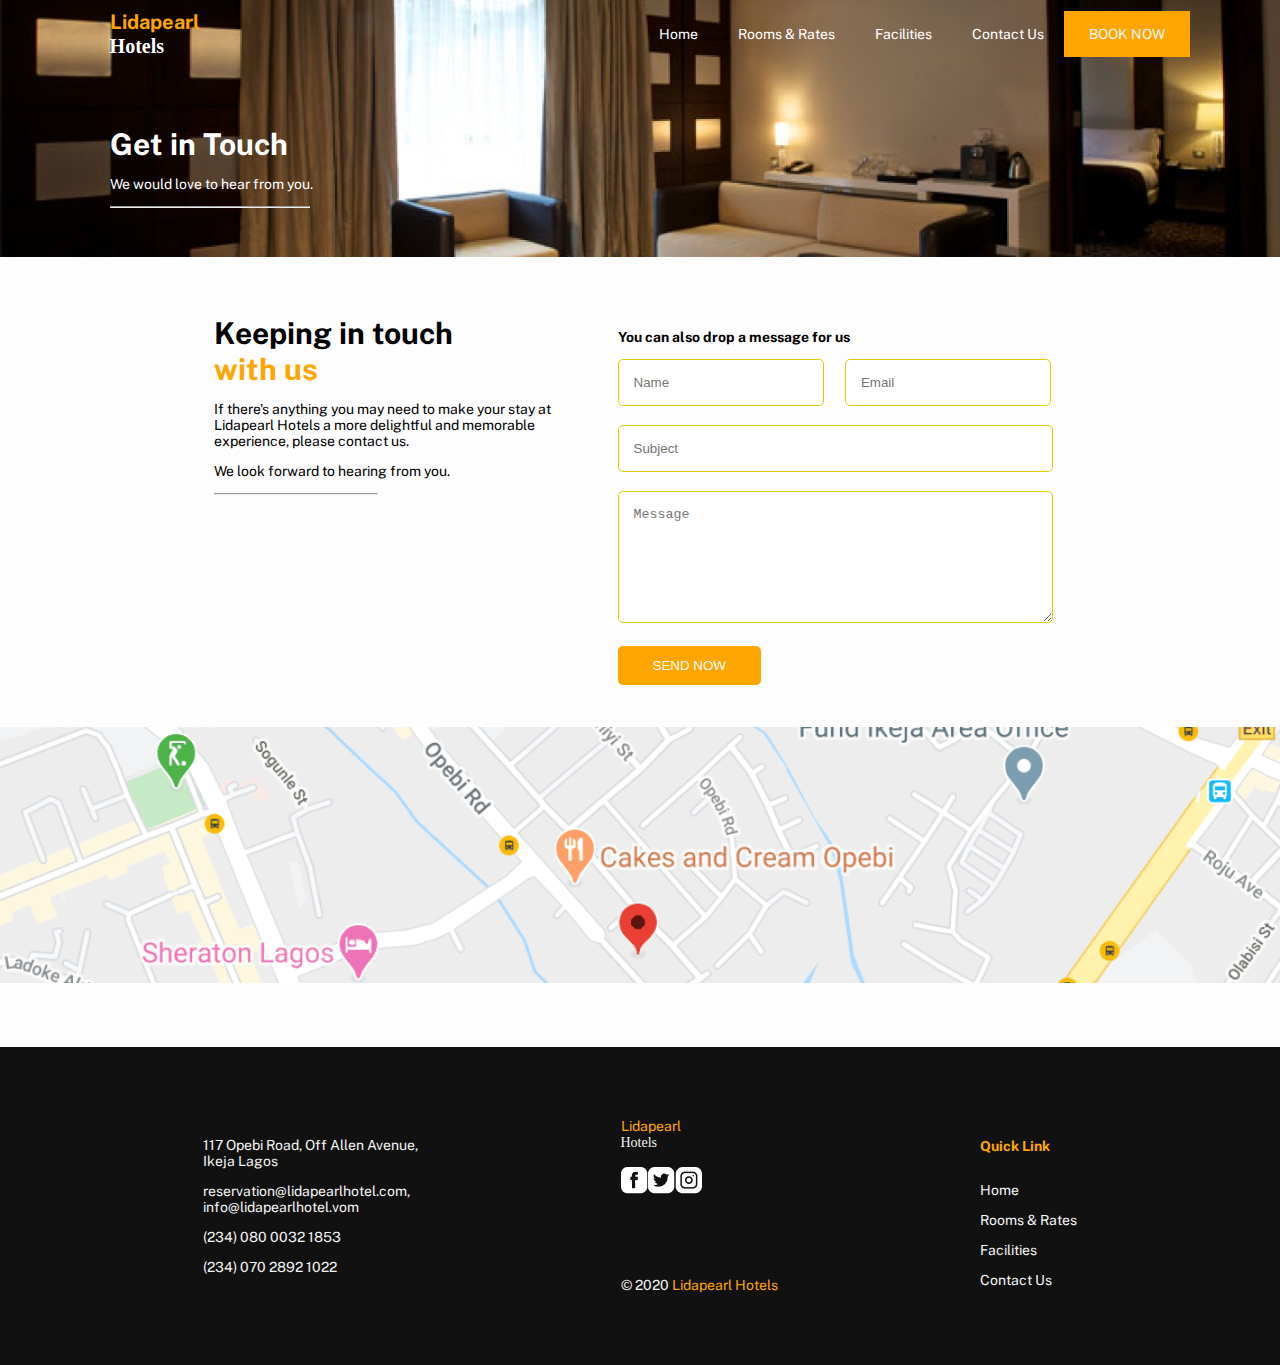
==== index.html @ b035b23c "Merge pull request #10 from Crystal-Techworld/develop" ====
<!DOCTYPE html>
<html lang="en">
<head>
  <title>Contact Form</title>
<meta name="viewport" content="width=device-width, initial-scale=1.0">
<meta charset="utf-8">
<link rel="shortcut icon" href="mylogo.jpg" type="image/X-icon" >
<link rel="stylesheet" href="style.css">
<link href="https://fonts.googleapis.com/css2?family=Baloo+Da+2&family=Dancing+Script:wght@500&family=Parisienne&family=Satisfy&display=swap" rel="stylesheet">  
<link href="https://fonts.googleapis.com/css2?family=Public+Sans:wght@400;700&display=swap" rel="stylesheet">
</head>
<body>

<article class="header_image">
<header>
  <section class="head0">
    <div><div class="span">Lidapearl</div><span class="span1">Hotels</span></div>
    <div class="ham">&#9776</div>
  </section>
  <section class="drop">
    <div>Home</div>
    <div>Rooms & Rates</div>
    <div>Facilities</div>
    <div>Contact Us</div>
    <div class="book">BOOK NOW</div>
  </section>
</header>

<article class="myflex1 myflex0">
<section class="one myone">
  <div class="topic">Get in Touch </div>
  
  <div><p>We would love to hear from you. </p>
  <hr>
  </div>
</section>
</article>
</article>


<article class="myflex1">
<section class="one">
  <div class="topic">Keeping in touch <div class="span">with us</div></div>
  
  <div><p>If there's anything you may need to make your stay at Lidapearl Hotels a more delightful and memorable experience, please contact us. </p>
  <p>We look forward to hearing from you.</p>
  <hr>
  </div>
</section>


<section class="two">
  <div class="head1"><p>You can also drop a message for us</p></div>
  <section class="myflex4">
  <div class="input1"><input class="input01" type="text" placeholder="Name"/></div>
  <div class="input1"><input class="input01" type="email" placeholder="Email"/></div>
  </section>
  <div class="input1"><input class="input01" type="text" placeholder="Subject"/></div>
  <div class="input2"><textarea class="input02" placeholder="Message"></textarea></div>
  <div class="send"><button>SEND NOW</button></div>  
</section>
</article>


<article>
  <div class="locate"></div>
</article>


<footer>
  <article class="dflex11">
   <section>
     <div>117 Opebi Road, Off Allen Avenue, <br>Ikeja Lagos</div>
     <div>reservation@lidapearlhotel.com,<br> info@lidapearlhotel.vom</div>
     <div>(234) 080 0032 1853</div>
     <div>(234) 070 2892 1022</div>
   </section>
 </article>
  

 <article>
  <div><div class="span">Lidapearl</div><span class="span1">Hotels</span></div>
  
  <section class="handles">
    <div><img src="img/fb.png"/></div>
    <div><img src="img/tweet.png"/></div>
    <div><img src="img/inst.png"/></div>
  </section>
  
  <div>© 2020 <span class="span">Lidapearl Hotels</span></div>
 </article>
 
 
 <article class="dflex11">
   <section>
     <div class="head1"><p class="span">Quick Link</p></div>
     <div>Home</div>
     <div>Rooms & Rates</div>
     <div>Facilities</div>
     <div>Contact Us</div>
   </section>
 </article>
</footer>
  
</body>
<script src="script.js"></script>
</html>
---- style.css ----
body{
    padding:0;
    margin:0;
    font-family:"Public Sans";
    font-size:14px;
    background-color:#fdfdfd;
    }
.head0{
    display:flex;
    justify-content:space-between;
    padding:10px 20px;
    font-size:20px;
    align-items:center;
    font-weight:700;
    }
.span{
    color:orange;
    }
.span1{
    font-family:cursive;
    }
.ham{
    font-size:23px;
    }
.drop{
    width:0;
    height:0;
    overflow: hidden;
    transition:height .7s ease;
    }
.drop > div{
    text-align: center;
    padding:20px;
    }
.book{
    width:max-content;
    margin:auto;
    }
.one{
    padding:10px 20px;
    margin:3pc auto 2pc auto;
    }
.myone{
    margin:3pc auto 2pc 0pc;
}
.topic{
    font-size:30px;
    font-weight:700;
    }
.one0{
    margin:3pc auto 2pc auto;
    }
.head1{
    font-weight:700;
    }
.two{				
    margin:3pc auto 2pc auto;
    padding:10px 20px;
    }
.input01{
    width:90%;
    display:block;
    padding:15px;
    margin:auto auto 1.2pc 0pc;
    border-radius:5px;
    border:1.2px solid #ddcc00;
    background-color:#fff;
    }
.input02{
    background-color:#fff;
    padding:15px;
    width:90%;
    height:100px;
    border-radius:5px;
    border:1.2px solid #ddcc00;
    margin:auto auto 1.2pc 0pc;
    }
button{
    padding:12px 35px;
    text-align:center;
    border-radius:5px;
    border:0px solid;
    background-color:orange;
    color:#fff;
    outline:none;
    }
button:focus{
    border:1px solid red;
    }
footer{
    padding:10px 20px;
    background-color:#111;
    margin:4pc auto 0pc auto;
    color:#f4f4f4;
    }
.name{
    font-size:20px;
    font-weight:700;
  }
.handles{
    display:flex;
    width:50%;
    justify-content: space-between;
    margin:1pc auto 5pc 0pc;
    }
.send1{
    background-color:#eeee00;
    color:#111;
    }
.news{
    display:flex;
    }
.input001{
    padding:12px;
    }
.dflex11{
    margin:2pc auto;
    }
.dflex11 > section > div{
    padding:7px 0px;
    }
.notflex1{
    margin:auto;
    width:max-content;
    }
.notflex1 > div{
    padding:7px 0px;
    }
.header_image{
    width:auto;
    height:auto;
    background-image:url(img/Rectangle1.png);
    background-size:cover;
    background-repeat:no-repeat;
    color:#fff;
    }
.locate{
    height:20vmax;
    width:100%;
    background-image:url(img/Rectangle2.png);
    background-size:cover;
    background-repeat:no-repeat;
    }
hr{
    width:45%;
    margin-left:0pc;
    }



@media(min-width:768px){
.ham{
    display:none;
    }
.drop{
    width:auto;
    height:auto;
    display:flex;
    align-items:center;
    }
header{
    display:flex;
    justify-content: space-between;
    padding:0% 7%;
    align-items:center;
    }
.one{
    width:40%;
    }
.two{
    width:50%;
    }
.myflex1{
    display:flex;
    padding:0% 15%;
    align-items: stretch;
    }
.myflex0{
    padding:0% 7%;
    }
footer{
    padding:3% 0%;
    display:flex;
    justify-content: space-between;
    align-items:center;
    }
.drop .book{
    background-color:orange;
    width:max-content;
    margin:auto;
    padding:15px 25px;
    color:#f4f4f4;
    }		
.myflex4{
    display:flex;
    justify-content: space-between;
    width:94%;
    }		
.myflex4 > div{
    width:46%;
    }	
}
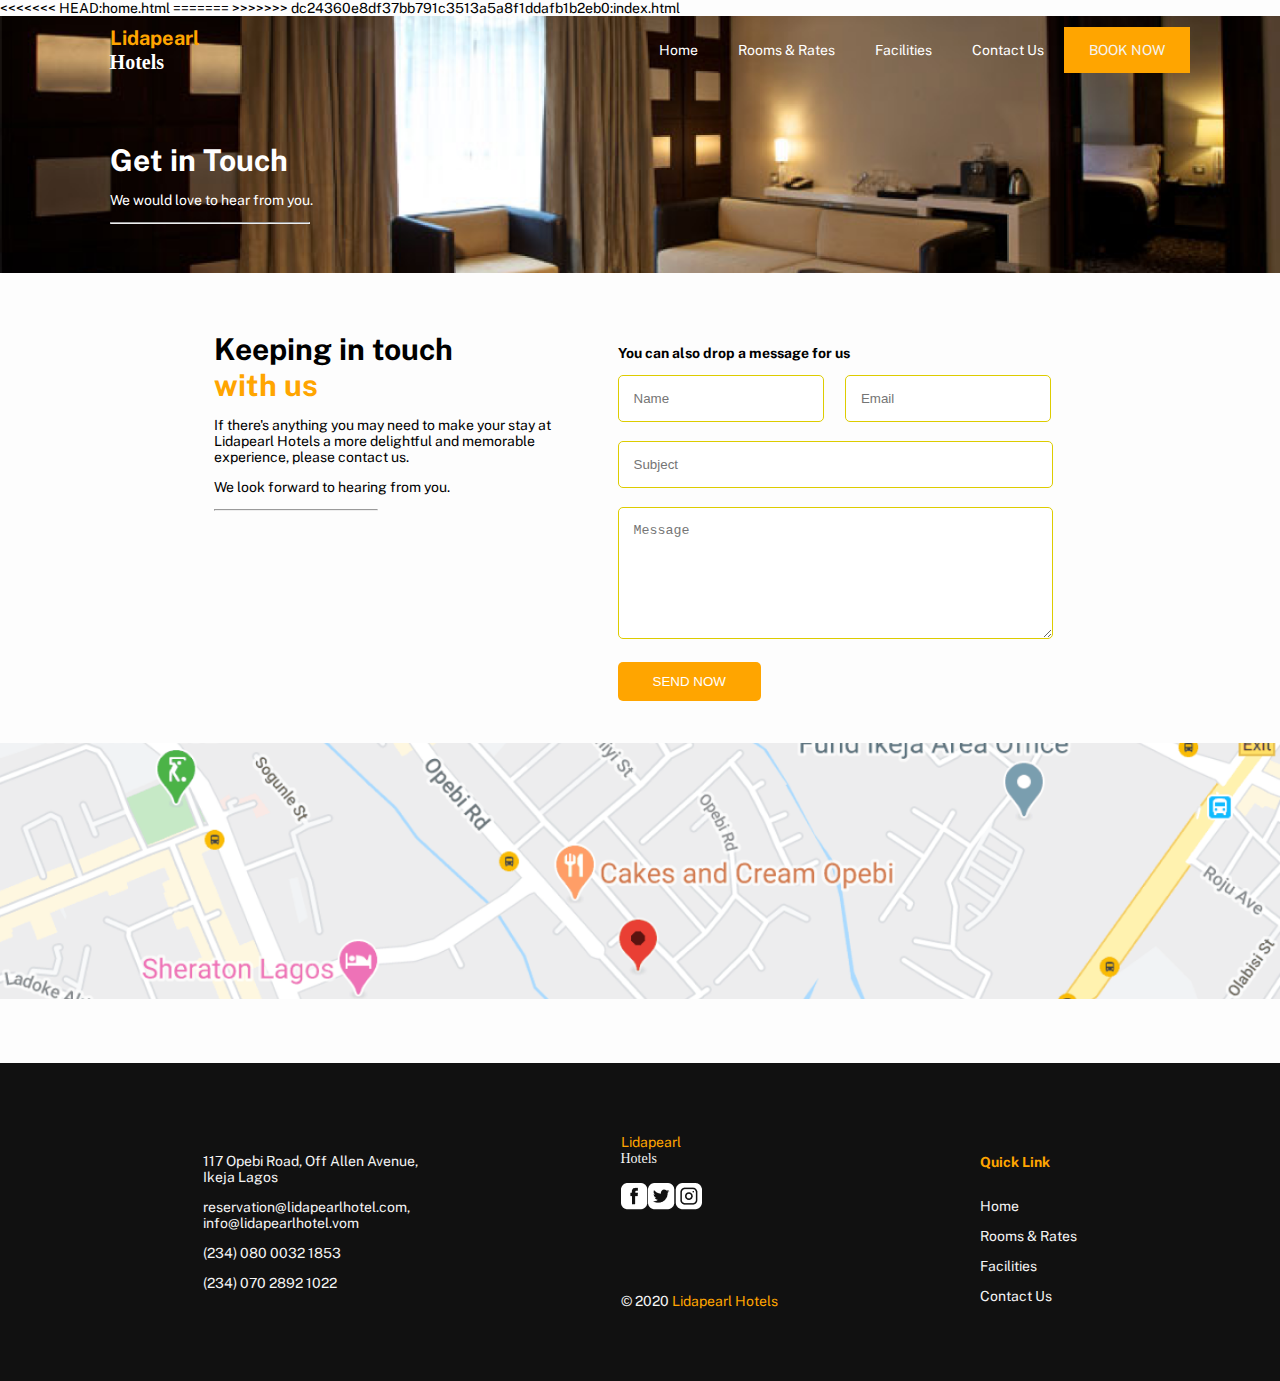
==== commit ab494bf5: "Merge branch 'contact-page' of https://github.com/Crystal-Techworld/team-superman-frontend-lida into" ====
--- a/index.html
+++ b/index.html
@@ -2,6 +2,19 @@
 <!DOCTYPE html>
 <html lang="en">
 <head>
+<<<<<<< HEAD:home.html
+    <meta charset="UTF-8">
+    <meta name="viewport" content="width=device-width, initial-scale=1.0">
+    <meta http-equiv="X-UA-Compatible" content="ie=edge">
+    <title>Js tut</title>
+
+    <!-- <link rel="stylesheet" href="https://stackpath.bootstrapcdn.com/bootstrap/4.5.0/css/bootstrap.min.css" integrity="sha384-9aIt2nRpC12Uk9gS9baDl411NQApFmC26EwAOH8WgZl5MYYxFfc+NcPb1dKGj7Sk" crossorigin="anonymous">
+ --> 
+    <link href="https://fonts.googleapis.com/css2?family=Source+Sans+Pro:wght@200&display=swap" rel="stylesheet">
+    <link href="https://fonts.googleapis.com/css2?family=Dancing+Script&display=swap" rel="stylesheet">
+    <link rel="stylesheet" href="home.css">
+    <script src="home.js"></script>
+=======
   <title>Contact Form</title>
 <meta name="viewport" content="width=device-width, initial-scale=1.0">
 <meta charset="utf-8">
@@ -9,6 +22,7 @@
 <link rel="stylesheet" href="style.css">
 <link href="https://fonts.googleapis.com/css2?family=Baloo+Da+2&family=Dancing+Script:wght@500&family=Parisienne&family=Satisfy&display=swap" rel="stylesheet">  
 <link href="https://fonts.googleapis.com/css2?family=Public+Sans:wght@400;700&display=swap" rel="stylesheet">
+>>>>>>> dc24360e8df37bb791c3513a5a8f1ddafb1b2eb0:index.html
 </head>
 <body>
 
--- a/home.css
+++ b/home.css
@@ -0,0 +1,203 @@
+body{
+    padding:0;
+    margin:0;
+    font-family:"Public Sans";
+    font-size:14px;
+    background-color:#fdfdfd;
+    }
+.head0{
+    display:flex;
+    justify-content:space-between;
+    padding:10px 20px;
+    font-size:20px;
+    align-items:center;
+    font-weight:700;
+    }
+.span{
+    color:orange;
+    }
+.span1{
+    font-family:cursive;
+    }
+.ham{
+    font-size:23px;
+    }
+.drop{
+    width:0;
+    height:0;
+    overflow: hidden;
+    transition:height .7s ease;
+    }
+.drop > div{
+    text-align: center;
+    padding:20px;
+    }
+.book{
+    width:max-content;
+    margin:auto;
+    }
+.one{
+    padding:10px 20px;
+    margin:3pc auto 2pc auto;
+    }
+.myone{
+    margin:3pc auto 2pc 0pc;
+}
+.topic{
+    font-size:30px;
+    font-weight:700;
+    }
+.one0{
+    margin:3pc auto 2pc auto;
+    }
+.head1{
+    font-weight:700;
+    }
+.two{				
+    margin:3pc auto 2pc auto;
+    padding:10px 20px;
+    }
+.input01{
+    width:90%;
+    display:block;
+    padding:15px;
+    margin:auto auto 1.2pc 0pc;
+    border-radius:5px;
+    border:1.2px solid #ddcc00;
+    background-color:#fff;
+    }
+.input02{
+    background-color:#fff;
+    padding:15px;
+    width:90%;
+    height:100px;
+    border-radius:5px;
+    border:1.2px solid #ddcc00;
+    margin:auto auto 1.2pc 0pc;
+    }
+button{
+    padding:12px 35px;
+    text-align:center;
+    border-radius:5px;
+    border:0px solid;
+    background-color:orange;
+    color:#fff;
+    outline:none;
+    }
+button:focus{
+    border:1px solid red;
+    }
+footer{
+    padding:10px 20px;
+    background-color:#111;
+    margin:4pc auto 0pc auto;
+    color:#f4f4f4;
+    }
+.name{
+    font-size:20px;
+    font-weight:700;
+  }
+.handles{
+    display:flex;
+    width:50%;
+    justify-content: space-between;
+    margin:1pc auto 5pc 0pc;
+    }
+.send1{
+    background-color:#eeee00;
+    color:#111;
+    }
+.news{
+    display:flex;
+    }
+.input001{
+    padding:12px;
+    }
+.dflex11{
+    margin:2pc auto;
+    }
+.dflex11 > section > div{
+    padding:7px 0px;
+    }
+.notflex1{
+    margin:auto;
+    width:max-content;
+    }
+.notflex1 > div{
+    padding:7px 0px;
+    }
+.header_image{
+    width:auto;
+    height:auto;
+    background-image:url(img/Rectangle1.png);
+    background-size:cover;
+    background-repeat:no-repeat;
+    color:#fff;
+    }
+.locate{
+    height:20vmax;
+    width:100%;
+    background-image:url(img/Rectangle2.png);
+    background-size:cover;
+    background-repeat:no-repeat;
+    }
+hr{
+    width:45%;
+    margin-left:0pc;
+    }
+
+
+
+@media(min-width:768px){
+.ham{
+    display:none;
+    }
+.drop{
+    width:auto;
+    height:auto;
+    display:flex;
+    align-items:center;
+    }
+header{
+    display:flex;
+    justify-content: space-between;
+    padding:0% 7%;
+    align-items:center;
+    }
+.one{
+    width:40%;
+    }
+.two{
+    width:50%;
+    }
+.myflex1{
+    display:flex;
+    padding:0% 15%;
+    align-items: stretch;
+    }
+.myflex0{
+    padding:0% 7%;
+    }
+footer{
+    padding:3% 0%;
+    display:flex;
+    justify-content: space-between;
+    align-items:center;
+    }
+.drop .book{
+    background-color:orange;
+    width:max-content;
+    margin:auto;
+    padding:15px 25px;
+    color:#f4f4f4;
+    }		
+.myflex4{
+    display:flex;
+    justify-content: space-between;
+    width:94%;
+    }		
+.myflex4 > div{
+    width:46%;
+    }	
+}
+
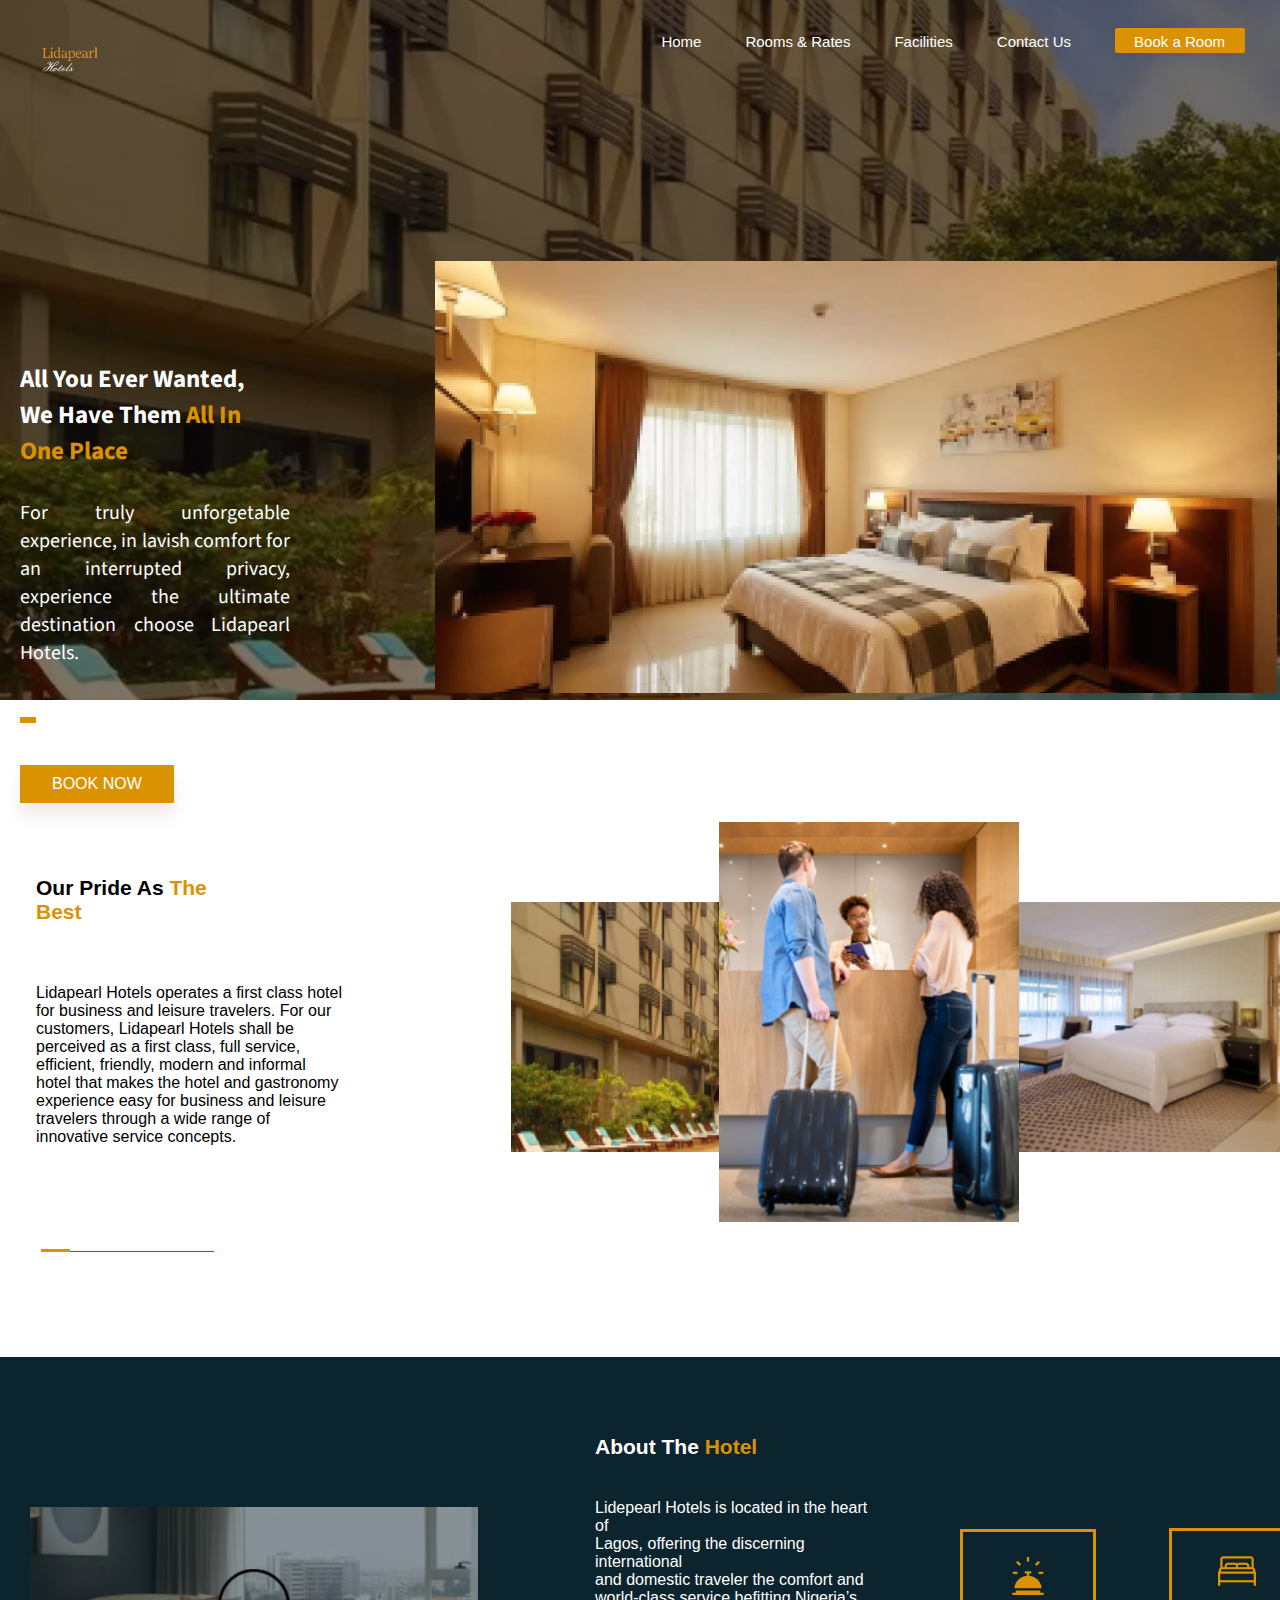
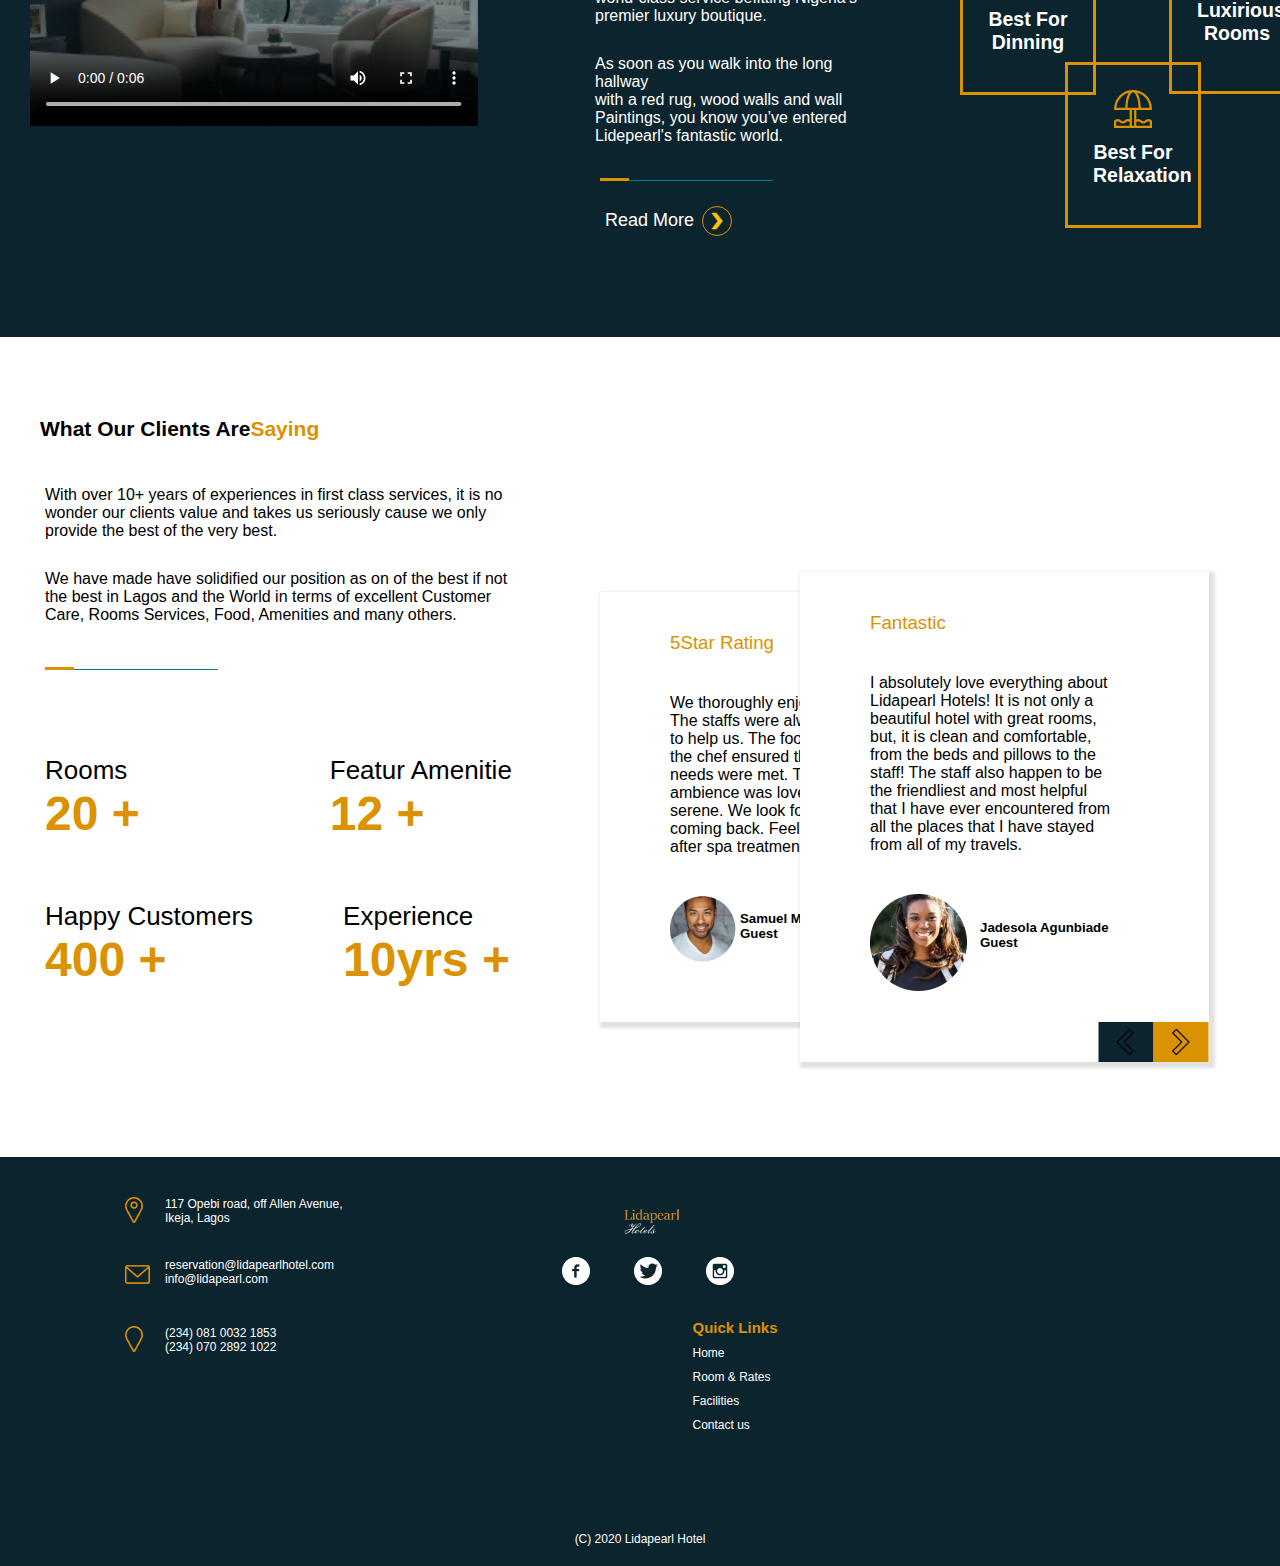
==== commit aef08606: "update master branch" ====
--- a/index.html
+++ b/index.html
@@ -1,130 +1,243 @@
-
 <!DOCTYPE html>
 <html lang="en">
 <head>
-<<<<<<< HEAD:home.html
     <meta charset="UTF-8">
     <meta name="viewport" content="width=device-width, initial-scale=1.0">
     <meta http-equiv="X-UA-Compatible" content="ie=edge">
-    <title>Js tut</title>
+    <title>Lidapearl Hotels | Homepage</title>
 
     <!-- <link rel="stylesheet" href="https://stackpath.bootstrapcdn.com/bootstrap/4.5.0/css/bootstrap.min.css" integrity="sha384-9aIt2nRpC12Uk9gS9baDl411NQApFmC26EwAOH8WgZl5MYYxFfc+NcPb1dKGj7Sk" crossorigin="anonymous">
  --> 
     <link href="https://fonts.googleapis.com/css2?family=Source+Sans+Pro:wght@200&display=swap" rel="stylesheet">
     <link href="https://fonts.googleapis.com/css2?family=Dancing+Script&display=swap" rel="stylesheet">
-    <link rel="stylesheet" href="home.css">
-    <script src="home.js"></script>
-=======
-  <title>Contact Form</title>
-<meta name="viewport" content="width=device-width, initial-scale=1.0">
-<meta charset="utf-8">
-<link rel="shortcut icon" href="mylogo.jpg" type="image/X-icon" >
-<link rel="stylesheet" href="style.css">
-<link href="https://fonts.googleapis.com/css2?family=Baloo+Da+2&family=Dancing+Script:wght@500&family=Parisienne&family=Satisfy&display=swap" rel="stylesheet">  
-<link href="https://fonts.googleapis.com/css2?family=Public+Sans:wght@400;700&display=swap" rel="stylesheet">
->>>>>>> dc24360e8df37bb791c3513a5a8f1ddafb1b2eb0:index.html
+    <link rel="stylesheet" href="style/index.css">
+    <script src="script/index.js"></script>
 </head>
 <body>
-
-<article class="header_image">
 <header>
-  <section class="head0">
-    <div><div class="span">Lidapearl</div><span class="span1">Hotels</span></div>
-    <div class="ham">&#9776</div>
-  </section>
-  <section class="drop">
-    <div>Home</div>
-    <div>Rooms & Rates</div>
-    <div>Facilities</div>
-    <div>Contact Us</div>
-    <div class="book">BOOK NOW</div>
-  </section>
+    <div class="head">
+
+        <a href="index.html"><div class="logo"></div></a>
+
+        <div class="nav">
+             <div class="menu">
+             <div class="dash"></div>
+             <div class="dash"></div>
+             <div class="dash"></div>
+             </div>
+
+       <div class="content">
+             <a href="#">Home</a>
+             <a href="room.html">Rooms & Rates</a>
+             <a href="facilities-page.html">Facilities</a>
+             <a href="contact.html">Contact Us</a>
+             <a href="#">
+             <div id="book">Book a Room</div>
+             </a>
+       </div> 
+
+       </div>
+       <div>
+        <div class="img-hotels">
+            <img src="images/Rectangle 3.png" alt="">
+        </div>
+        <div class="main-article">
+          <h2>
+             All You Ever Wanted, We
+             Have Them <span>All In One
+             Place</span>
+         </h2>
+          
+          <p class="article-par">
+             For truly unforgetable experience,
+             in lavish comfort for an interrupted
+             privacy, experience the ultimate
+             destination choose Lidapearl Hotels.
+          </p>
+
+          <hr class="line">
+          <hr class="line2">
+
+          <button class="button2" type="button">BOOK NOW</button>
+        </div>
+    </div>
 </header>
-
-<article class="myflex1 myflex0">
-<section class="one myone">
-  <div class="topic">Get in Touch </div>
-  
-  <div><p>We would love to hear from you. </p>
-  <hr>
-  </div>
-</section>
-</article>
-</article>
-
-
-<article class="myflex1">
-<section class="one">
-  <div class="topic">Keeping in touch <div class="span">with us</div></div>
-  
-  <div><p>If there's anything you may need to make your stay at Lidapearl Hotels a more delightful and memorable experience, please contact us. </p>
-  <p>We look forward to hearing from you.</p>
-  <hr>
-  </div>
-</section>
-
-
-<section class="two">
-  <div class="head1"><p>You can also drop a message for us</p></div>
-  <section class="myflex4">
-  <div class="input1"><input class="input01" type="text" placeholder="Name"/></div>
-  <div class="input1"><input class="input01" type="email" placeholder="Email"/></div>
-  </section>
-  <div class="input1"><input class="input01" type="text" placeholder="Subject"/></div>
-  <div class="input2"><textarea class="input02" placeholder="Message"></textarea></div>
-  <div class="send"><button>SEND NOW</button></div>  
-</section>
-</article>
-
-
-<article>
-  <div class="locate"></div>
-</article>
-
-
-<footer>
-  <article class="dflex11">
-   <section>
-     <div>117 Opebi Road, Off Allen Avenue, <br>Ikeja Lagos</div>
-     <div>reservation@lidapearlhotel.com,<br> info@lidapearlhotel.vom</div>
-     <div>(234) 080 0032 1853</div>
-     <div>(234) 070 2892 1022</div>
-   </section>
- </article>
-  
-
- <article>
-  <div><div class="span">Lidapearl</div><span class="span1">Hotels</span></div>
-  
-  <section class="handles">
-    <div><img src="img/fb.png"/></div>
-    <div><img src="img/tweet.png"/></div>
-    <div><img src="img/inst.png"/></div>
-  </section>
-  
-  <div>© 2020 <span class="span">Lidapearl Hotels</span></div>
- </article>
- 
- 
- <article class="dflex11">
-   <section>
-     <div class="head1"><p class="span">Quick Link</p></div>
-     <div>Home</div>
-     <div>Rooms & Rates</div>
-     <div>Facilities</div>
-     <div>Contact Us</div>
-   </section>
- </article>
-</footer>
-  
+    <div id="content-area">
+        <div id="headtext">
+            <h1>Our Pride As <span>The Best</span></h1>
+        </div>
+        <p>
+            Lidapearl Hotels operates a first class hotel<br>
+            for business and leisure travelers. For our<br>
+            customers, Lidapearl Hotels shall be<br>
+            perceived as a first class, full service,<br>
+            efficient, friendly, modern and informal<br>
+            hotel that makes the hotel and gastronomy<br>
+            experience easy for business and leisure<br>
+            travelers through a wide range of<br>
+            innovative service concepts.
+        </p>
+        <div id="line1"></div>
+        <div id="cont-imgs">
+            <img id="img1" src="./images/Rectangle 1.png" alt="">
+            <img id="img2" src="./images/Rectangle 12.png" alt="">
+            <img id="img3" src="./images/Rectangle 11.png" alt="">
+        </div>
+    </div>
+
+    <div class="about-hotel">
+        <div id="video">
+            <video id="vid" src="./images/hotel-vid.mp4" controls autoplay poster="./images/Rectangle 19.png"></video>
+        </div>
+        <div id="abouttext">
+            <h1>About The <span>Hotel</span></h1>
+        </div>
+        <p>
+            Lidepearl Hotels is located in the heart of<br>
+            Lagos, offering the discerning international<br>
+            and domestic traveler the comfort and<br>
+            world-class service befitting Nigeria’s<br>
+            premier luxury boutique.
+        </p>
+        <p>
+            As soon as you walk into the long hallway<br>
+            with a red rug, wood walls and wall<br>
+            Paintings, you know you’ve entered <br>
+            Lidepearl's fantastic world.
+        </p>
+        <div id="line2"></div>
+        <a href="#" id="read-more-btn">
+            <button>Read More</button>
+            <img src="./images/icons8-chevron-right-48.png" alt="" srcset="">
+        </a>
+        <div id="first-img">
+            <img src="./images/Vector (10).png" alt="">
+            <h2>Best For<br>Dinning</h2>
+        </div>
+        <div id="second-img">
+            <img src="./images/Vector (2).png" alt="">
+            <h2>Best For<br>Relaxation</h2>
+        </div>
+        <div id="third-img">
+            <img src="./images/Vector (3).png" alt="">
+            <h2>Luxirious<br>Rooms</h2>
+        </div>
+    </div>
+    <div id="review">
+        <div id="abouttext">
+            <h1>What Our Clients Are<span>Saying</span></h1>
+        </div>
+        <p> 
+        With over 10+ years of experiences in first class services, it is no<br>
+        wonder our clients value and takes us seriously cause we only<br>
+        provide the best of the very best.
+        </p>
+        <p>
+        We have made have solidified our position as on of the best if not<br>
+        the best in Lagos and the World in terms of excellent Customer<br>
+        Care, Rooms Services, Food, Amenities and many others.
+        </p>
+        <div id="line3"></div>
+        <div id="coalition">
+            <div id="coalition1">
+                <p>Rooms<br><span>20 +</span></p>
+                <p>Featur Amenitie<br><span>12 +</span></p>
+            </div>
+            <div id="coalition2">
+                <p>Happy Customers<br><span>400 +</span></p>
+                <p>Experience<br><span>10yrs +</span></p>
+            </div>
+        </div>
+        <div id="review-cards">
+            <div id="samuel-card">
+                    <h3>5Star Rating</h3>
+                    <h4>
+                    We thoroughly enjoyed our stay.<br>
+                    The staffs were always motivated<br>
+                    to help us. The food was excellent,<br>
+                    the chef ensured that our pallet<br>
+                    needs were met. The hotel<br>
+                    ambience was lovely & very<br>
+                    serene. We look forward to<br>
+                    coming back. Feel very revitalized<br>
+                    after spa treatments at Maya Spa.
+                    </h4>
+                    <img src="./images/Ellipse 4.png" alt="" srcset="">
+                    <h5>Samuel Mathews</h5>
+                    <h5>Guest</h5>
+            </div>
+            <div id="jadesola-card">
+                <h3>Fantastic</h3>
+                <h4>
+                    I absolutely love everything about<br>
+                    Lidapearl Hotels! It is not only a<br>
+                    beautiful hotel with great rooms,<br>
+                    but, it is clean and comfortable,<br>
+                    from the beds and pillows to the<br>
+                    staff! The staff also happen to be<br>
+                    the friendliest and most helpful<br>
+                    that I have ever encountered from<br>
+                    all the places that I have stayed<br>
+                    from all of my travels.
+                </h4>
+                    <img src="./images/Ellipse 3.png" alt="" srcset="">
+                    <h5>Jadesola Agunbiade</h5>
+                    <h5>Guest</h5>
+            </div>
+            <div id="arrows">
+                <div id="left"><img src="./images/arrow.png" alt="" srcset="" onclick=""></div>
+                <div id="right"><img src="./images/arrow.png" alt="" srcset="" onclick=""></div>
+            </div>
+        </div>
+    </div>
 </body>
-<script src="script.js"></script>
+
+<div class="footer">
+
+    <div class="first">
+        <div class="address">
+            <img src="images/Group.png">
+            <p>117 Opebi road, off Allen Avenue,</br>Ikeja, Lagos</p>
+        </div>
+
+        <div class="mail">
+            <img src="images/Vector4.png">
+            <p>reservation@lidapearlhotel.com</br>info@lidapearl.com</p>
+        </div>
+
+        <div class="phone">
+            <img src="images/Vector.png">
+            <p>(234) 081 0032 1853</br>(234) 070 2892 1022</p>
+        </div>
+    </div>
+
+    <div class="second">
+        <div class="logo"></div>
+        <a href="facebook.com/"><img src="images/Vector3.png"></a>
+        <a href="twitter.com"><img src="images/Vector1.png"></a>
+        <a href="instagram.com"><img src="images/Vector2.png"></a>
+    </div>
+
+    <div class="third">
+        <h5>Quick Links</h5>
+        <ul>
+            <a href=""><li>Home</li></a>
+            <a href=""><li>Room & Rates</li></a>
+            <a href=""><li>Facilities</li></a>
+            <a href=""><li>Contact us</li></a>
+        </ul>
+    </div>
+
+    <p class="bottom">(C) 2020 Lidapearl Hotel</p>
+
+</div>
+
+
+<!-- Body section images -->
+    
+     <!-- <script src="https://code.jquery.com/jquery-3.5.1.slim.min.js" integrity="sha384-DfXdz2htPH0lsSSs5nCTpuj/zy4C+OGpamoFVy38MVBnE+IbbVYUew+OrCXaRkfj" crossorigin="anonymous"></script>
+    <script src="https://cdn.jsdelivr.net/npm/popper.js@1.16.0/dist/umd/popper.min.js" integrity="sha384-Q6E9RHvbIyZFJoft+2mJbHaEWldlvI9IOYy5n3zV9zzTtmI3UksdQRVvoxMfooAo" crossorigin="anonymous"></script>
+    <script src="https://stackpath.bootstrapcdn.com/bootstrap/4.5.0/js/bootstrap.min.js" integrity="sha384-OgVRvuATP1z7JjHLkuOU7Xw704+h835Lr+6QL9UvYjZE3Ipu6Tp75j7Bh/kR0JKI" crossorigin="anonymous"></script> -->
+
+
 </html>
-
-
-
-
-
-
-
-
--- a/style/index.css
+++ b/style/index.css
@@ -0,0 +1,795 @@
+*{
+    padding: 0;
+    margin: 0;
+}
+
+.head{
+    background: 
+    linear-gradient(
+    rgba(0, 0, 0, 0.5),
+    rgba(0,0,0,0.5)
+        ),
+    url("../images/Rectangle\ 12.jpg");
+    background-size: cover;
+    background-repeat: no-repeat;
+    height: 700px;
+    /*width: 100%;*/
+}
+
+.head .logo{
+    background-image: url(../images/logo.png);
+    background-size: cover;
+    background-position: center;
+    background-repeat: no-repeat;
+    width: 100px;
+    height: 90px;
+    float: left;
+    margin-left: 20px;
+    margin-top: 30px;
+}
+
+.head .nav{
+    padding-top: 10px;
+    padding-right: 20px;
+}
+
+.head .nav .menu{
+border: 1px solid #F8F8F8;
+width: 40px;
+height: 30px;
+display: block;
+cursor: pointer;
+margin-right: 10px;
+float: right;
+}
+
+.head .nav .menu .dash{
+width: 30px;
+height: 3px;
+margin: 5px auto;
+background-color: #F8F8F8;
+}
+
+.head .nav .content{
+overflow: hidden;
+position: relative;
+left: 55px;
+top: 30px;
+display: none;
+}
+
+.head .nav .content a{
+color: black;
+padding: 18px 20px;
+position: relative;
+display: block;
+text-align: right;
+font-family: helvetica;
+font-size: 12px;
+color: #fff;
+transition: all .5s ease;
+text-decoration: none;
+}
+
+.head .nav .content a:hover{
+text-decoration: underline;
+text-decoration-color: #DB9200;
+transition: all .5s ease;
+}
+
+.head .nav .content a #book{
+width: 100px;
+height: 20px;
+background-color: #DB9200;
+padding-right: 20px;
+padding-top:5px;
+margin-bottom: 40px;
+border-radius: 2px;
+color: #fff;
+float: right;
+}
+.img-hotels {
+	float: right;
+	margin-right: 3px;
+	position: relative;
+	top: 150px;
+}
+
+.main-article h2{
+	/*line-height: 40px;*/
+	color: #fff;
+	font-family: Source Sans Pro;
+	font-weight: bold; 
+    margin-bottom: 30px;
+    width: 260px;
+    font-size: 25px;
+}
+
+span {
+	color: #DB9200;
+}
+
+.article-par {
+    width: 270px;
+	color: #fff;
+	font-family: Source Sans Pro;
+	margin-bottom: 50px;
+    font-size: 20px;
+    text-align: justify;
+    
+}
+
+.line {
+	width: 10px;
+	margin-bottom: 40px;
+	border: 3px solid #DB9200;
+}
+
+.line2 {
+	width: 7%;
+    position: relative;
+    bottom: 40px;
+	border: 1px solid #fff;
+}
+
+.button2 {
+	background-color: #DB9200;
+    border-bottom: #209e8b;
+    color: white;
+    border: none;
+    padding: 10px 32px;
+    font-size: 16px;
+    text-align: center;
+    box-shadow: 0 12px 16px 0
+    rgba(196, 143, 143, 0.2);
+    cursor: pointer;
+}
+
+.button2:hover {
+	font-weight: bold;
+	background-color: #db9200ad;
+}
+
+.main-article {
+	position: relative;
+	top: 250px;
+	margin-left: 20px;
+}
+
+
+
+
+.footer{
+width: 100%;
+background-color: #0C242E;
+padding-bottom: 20px;
+}
+
+.footer .first, .second, .third{
+margin-left: 20px;
+}
+
+
+.footer .first p{
+font-family: helvetica;
+color: #fff;
+font-size: 12px;
+margin-left: 65px;
+margin-top: -30px
+}
+
+.footer .first img{
+margin-top: 40px;
+margin-left: 25px;
+}
+
+.footer .second .logo{
+background-image: url(../images/logo.png);
+background-size: cover;
+background-position: center;
+background-repeat: no-repeat;
+width: 100px;
+height: 70px;
+margin: 30px 0 0 60px;
+}
+
+.footer .second img{
+margin: 0 20px 0 20px;
+}
+
+
+.footer .third h5{
+clear: both;
+font-family: helvetica;
+font-size: 15px;
+font-weight: bold;
+color: #DB9200;
+margin: 30px 0 0 150px;
+}
+
+.footer .third ul{
+list-style-type: none;
+font-family: helvetica;
+color: #fff;
+font-size: 12px;
+margin-left: 150px;
+margin-bottom: 50px;
+}
+
+.footer .third ul li{
+margin: 10px 0 10px 0;
+color: #fff;
+font-family: helvetica;
+font-size: 12px;
+}
+
+.footer .third ul a{
+text-decoration: none;
+}
+
+.footer .bottom{
+color: #fff;
+font-family: helvetica;
+font-size: 12px;
+text-align: center;
+}
+
+
+
+
+@media screen and (min-width: 700px)
+{
+*{
+    max-width: 1150px;
+}
+.head .logo{
+    width: 100px;
+    height: 60px;
+}
+
+.head .nav .content a{
+    font-size: 15px;
+}
+
+.head .nav .content a #book{
+    width: 110px;
+}
+}
+
+
+
+
+
+@media screen and (min-width: 1150px)
+{
+*{
+    max-width: 1500px;
+}
+
+.head .nav{
+    margin-left: 30px;
+}
+.head .nav .menu{
+    display: none;
+}
+
+.head .nav .content{
+    display: block;
+    top: 0;
+    text-align: right;
+    margin-right: 50px;
+}
+
+.head .nav .content a{
+    display: inline-block;
+}
+
+.head .nav .content a #book{
+    float: none;
+}
+
+.text2, .text3{
+   float: left;
+}
+
+.text2 .line, .text2 .goldline{
+   display: block;
+}
+
+.text3 .line, .text3 .goldline{
+   display: block;
+}
+
+
+.rooms{
+   float: right;
+   margin-left: 70px;
+   margin-right: 70px;
+}
+
+.promo{
+   clear: both;
+   padding-top: 30px;
+}
+
+.footer .first, .second, .third{
+       float: left;
+       margin: 0 100px 0 100px;
+}
+
+.footer .bottom{
+    clear: both;
+    padding-top: 50px;
+}
+
+
+
+.footer{
+    display: inline-block;
+    margin-top: 20px;
+}
+
+
+}
+
+
+
+
+/* CONTENT AREA */
+#content-area{
+    padding: 1px;
+}
+#content-area #headtext h1{
+    font-family: Arial, Helvetica, sans-serif;
+    color: rgb(0, 0, 0);
+    font-size: 21px;
+    font-weight: 700;
+    padding: 5px;
+    transform: translate(30px, 170px);
+    width: 16.5%;
+}
+#content-area #headtext h1 span{
+    color: #db9200;
+    width: 100%;
+}
+#content-area p{
+    padding: 15px;
+    font-family: Arial, Helvetica, sans-serif;
+    color: black;
+    font-weight: 100;
+    transform: translate(20px, 210px);
+    max-width: 50%;
+}
+#line1{
+    max-width: 173px;
+    background-color: teal;
+    height: 1px;
+    transform: rotatex(180deg) translate(40px, -300px);
+}
+#line1::before{
+    content: '';
+    max-width: 29px;
+    background-color: #db9200;
+    height: 3px;
+    display: block;
+}
+#line2{
+    max-width: 173px;
+    background-color: teal;
+    height: 1px;
+    transform: rotatex(180deg) translate(600px, 260px);
+}
+#line2::before{
+    content: '';
+    max-width: 29px;
+    background-color: #db9200;
+    height: 3px;
+    display: block;
+}
+#line3{
+    max-width: 173px;
+    background-color: teal;
+    height: 1px;
+    transform: rotatex(180deg) translate(45px, -140px);
+}
+#line3::before{
+    content: '';
+    max-width: 29px;
+    background-color: #db9200;
+    height: 3px;
+    display: block;
+}
+#cont-imgs{
+    transform: translate(-20px, -150px);
+}
+#cont-imgs #img1{
+    width: 400px;
+    height: 250px;
+    transform: translate(530px, -50px);
+}
+#cont-imgs #img2{
+    width: 400px;
+    height: 250px;
+    transform: translate(530px, -50px);
+}
+#cont-imgs #img3{
+    width: 300px;
+    height: 400px;
+    transform: translate(-70px, 20px);
+}
+/* ABout Hotel Area */
+.about-hotel{
+    position: relative;
+    background-color: #0c242e;
+    height: 580px;
+}
+.about-hotel #vid{
+    width: 35%;
+    margin: 150px 0px 0px 30px;
+}
+.about-hotel #abouttext h1{
+    font-family: Arial, Helvetica, sans-serif;
+    color: rgb(255, 255, 255);
+    font-size: 21px;
+    font-weight: 700;
+    padding: 5px;
+    transform: translate(590px, -300px);
+    width: 16.5%;
+}
+.about-hotel #abouttext h1 span{
+    color: #db9200;
+    width: 99%;
+}
+.about-hotel p{
+    padding: 15px;
+    font-family: Arial, Helvetica, sans-serif;
+    color: rgb(255, 255, 255);
+    font-weight: 100;
+    transform: translate(580px, -280px);
+    max-width: 22.5%;
+}
+/* Read more btn */
+.about-hotel #read-more-btn button{
+    background-color: rgba(255, 255, 255, 0);
+    border: 0px solid black;
+    padding: 5px;
+    color: white;
+    transform: translate(600px, -300px);
+    position: relative;
+    font-size: 18px;
+    transition: all 300ms;
+}
+.about-hotel #read-more-btn button:hover{
+    background-color: #db9200;
+    padding: 5px;
+    cursor: pointer;
+    border-radius: 3px;
+}
+.about-hotel #read-more-btn img{
+    margin-left: 119px;
+    margin-top: 54.5px;
+    transform: translate(480px, -290px);
+    color: #db9200;
+    border-radius: 300px;
+    width: 20px;
+    height: 20px;
+    border-radius: 300px;
+    padding: 4px;
+    border: 1px solid #db9200;
+    position: relative;
+    transition: all 300ms;
+}
+.about-hotel #read-more-btn img:hover{
+    background-color: #db9200;
+    padding: 4px;
+}
+
+/* Dining */
+.about-hotel #first-img{
+    color: white;
+    font-family: sans-serif;
+    font-weight: 10;
+    font-size: 13px;
+    text-align: center;
+    padding: 20px;
+    border: 3px solid #db9200;
+    max-width: 90px;
+    height: 120px;
+    position: relative;
+    transform: translate(960px, -607px);
+}
+.about-hotel #first-img img{
+    padding: 5px;
+}
+.about-hotel #first-img h2{
+    padding: 5px;
+}
+/* Relaxation */
+.about-hotel #second-img{
+    color: white;
+    font-family: sans-serif;
+    font-weight: 10;
+    font-size: 13px;
+    text-align: center;
+    padding: 20px;
+    border: 3px solid #db9200;
+    width: 90px;
+    height: 120px;
+    position: relative;
+    transform: translate(1065px, -640px);
+}
+.about-hotel #second-img img{
+    padding: 5px;
+}
+.about-hotel #second-img h2{
+    padding: 5px;
+}
+/* Luxirious */
+.about-hotel #third-img{
+    color: white;
+    font-family: sans-serif;
+    font-weight: 10;
+    font-size: 13px;
+    text-align: center;
+    padding: 20px;
+    border: 3px solid #db9200;
+    width: 90px;
+    height: 120px;
+    position: relative;
+    transform: translate(1169px, -940px);
+}
+.about-hotel #third-img img{
+    padding: 5px;
+}
+.about-hotel #third-img h2{
+    padding: 5px;
+}
+/* Review Area */
+#review {
+    width: 100%;
+    height: 800px;
+    background-image: url(./images/Rectangle\ 23.png);
+    background-repeat: no-repeat;
+    background-size: cover;
+}
+#review #abouttext h1{
+    font-family: Arial, Helvetica, sans-serif;
+    color: rgb(0, 0, 0);
+    font-size: 21px;
+    font-weight: 700;
+    transform: translate(40px, 80px);
+    width: 30%;
+}
+#review #abouttext h1 span{
+    color: #db9200;
+    width: 99%;
+}
+#review p{
+    padding: 15px;
+    font-family: Arial, Helvetica, sans-serif;
+    color: rgb(0, 0, 0);
+    max-width: 50%;
+    font-weight: 100;
+    transform: translate(30px, 110px);
+}
+#coalition{
+    margin-top: 100px;
+}
+#coalition1{
+    display: flex;
+    font-size: 26px;
+    text-align: left;
+    margin-left: -160px;
+}
+#coalition1 p{
+    margin-left: 160px;
+}
+#coalition1 p span{
+    color: #db9200;
+    font-size: 48px;
+    font-weight: 700;
+}
+#coalition2{
+    display: flex;
+    font-size: 26px;
+    text-align: left;
+    margin-left: -60px;
+    margin-top: 30px;
+}
+#coalition2 p{
+    margin-left: 60px;
+}
+#coalition2 p span{
+    color: #db9200;
+    font-size: 48px;
+    font-weight: 700;
+}
+#review-cards{
+    transform: translate(600px, -300px);
+    width: 700px;
+    height: 200px;
+}
+/* Samuel Mathews */
+#review-cards #samuel-card{
+    padding: 20px;
+    width: 348px;
+    background-color: rgb(255, 255, 255);
+    box-shadow: 3px 3px 3px 3px rgba(0, 0, 0, 0.116);
+    height: 390px;
+}
+#review-cards #samuel-card h3{
+    margin-top: 20px;
+    margin-bottom: 40px;
+    margin-left: 50px;
+    font-family: Arial, Helvetica, sans-serif;
+    font-weight: 100;
+    color: #db9200;
+}
+#review-cards #samuel-card h4{
+    margin-left: 50px;
+    font-family: Arial, Helvetica, sans-serif;
+    font-weight: 100;
+}
+#review-cards #samuel-card img{
+    margin: 40px;
+    margin-left: 50px;
+}
+#review-cards #samuel-card h5{
+    transform: translate(120px, -95px);
+    font-family: Arial, Helvetica, sans-serif;
+}
+/* Jadesola Agunbiade */
+#review-cards #jadesola-card{
+    padding: 20px;
+    width: 369.4px;
+    background-color: rgb(255, 255, 255);
+    box-shadow: 3px 3px 3px 3px rgba(0, 0, 0, 0.116);
+    height: 450px;
+    transform: translate(200px, -450px);
+}
+#review-cards #jadesola-card h3{
+    margin-top: 20px;
+    margin-bottom: 40px;
+    margin-left: 50px;
+    font-family: Arial, Helvetica, sans-serif;
+    font-weight: 100;
+    color: #db9200;
+}
+#review-cards #jadesola-card h4{
+    margin-left: 50px;
+    font-family: Arial, Helvetica, sans-serif;
+    font-weight: 100;
+}
+#review-cards #jadesola-card img{
+    margin: 40px;
+    margin-left: 50px;
+}
+#review-cards #jadesola-card h5{
+    transform: translate(160px, -115px);
+    font-family: Arial, Helvetica, sans-serif;
+}
+/* Arrrows */
+#arrows{
+    display: flex;
+    transform: translate(498.5px, -490px);
+    width: 110px;
+}
+#arrows #left{
+    width: 55px;
+    height: 40px;
+    background-color: #0c242e;
+    cursor: pointer;
+}
+#arrows #left img{
+   transform: rotateY(180deg) translate(-12px, 5px);
+   border-radius: 203px;
+   width: 30px;
+   height: 30px;
+}
+#arrows #right{
+    width: 55px;
+    height: 40px;
+    background-color: #db9200;
+    cursor: pointer;
+}
+#arrows #right img{
+    transform: translate(12px, 5px);
+    border-radius: 203px;
+    width: 30px;
+    height: 30px;
+ }
+ /* Footer */
+ footer{
+     height: 500px;
+     background-color: #0c242e;
+ }
+#location{
+    display: inline-flex;
+    transform: translate(133px, 80px);
+    color: white;
+}
+#location img{
+    padding: 15px;
+}
+#location p{
+    padding: 10px;
+}
+#mail{
+    display: inline-flex;
+    transform: translate(-170px, 160px);
+    color: white;
+}
+#mail img{
+    padding: 15px;
+}
+#mail p{
+    padding: 10px;
+}
+#phone{
+    display: inline-flex;
+    transform: translate(-460px, 250px);
+    color: white;
+}
+#phone img{
+    padding: 15px;
+}
+#phone p{
+    padding: 10px;
+}
+#logo{
+    font-size: 32px;
+    color: #db9200;
+    text-align: center;
+	margin-top: 40px;
+	font-family: Georgia, 'Times New Roman', Times, serif;
+}
+#logo p span{
+    color: white;
+	margin-left: -70px;
+	font-family: 'Dancing Script', cursive;
+}
+#socials{
+    justify-content: center;
+    display: flex;  
+    margin-top: 50px;
+}
+#socials img{
+    margin: 20px;
+}
+/* Quick link */
+#nav{
+    font-family: Arial, Helvetica, sans-serif;
+    color: #db9200;
+    transform: translate(-130px, -205px);
+    text-align: left;
+}
+#nav #ul{
+    text-align: right;
+}
+#nav #ul h2{
+    margin-bottom: 30px;
+}
+#li{
+    list-style: none;
+    text-align: right;
+    margin-bottom: 30px;
+}
+a{
+    text-decoration: none;
+    color: white;
+}
+#copyright{
+    color: white;
+    margin-top: -130px;
+    text-align: center;
+    font-family: Arial, Helvetica, sans-serif;
+}
+#copyright span{
+    color: #db9200;
+}
+
+
+/**/
+@media (min-width: 768) {
+	
+}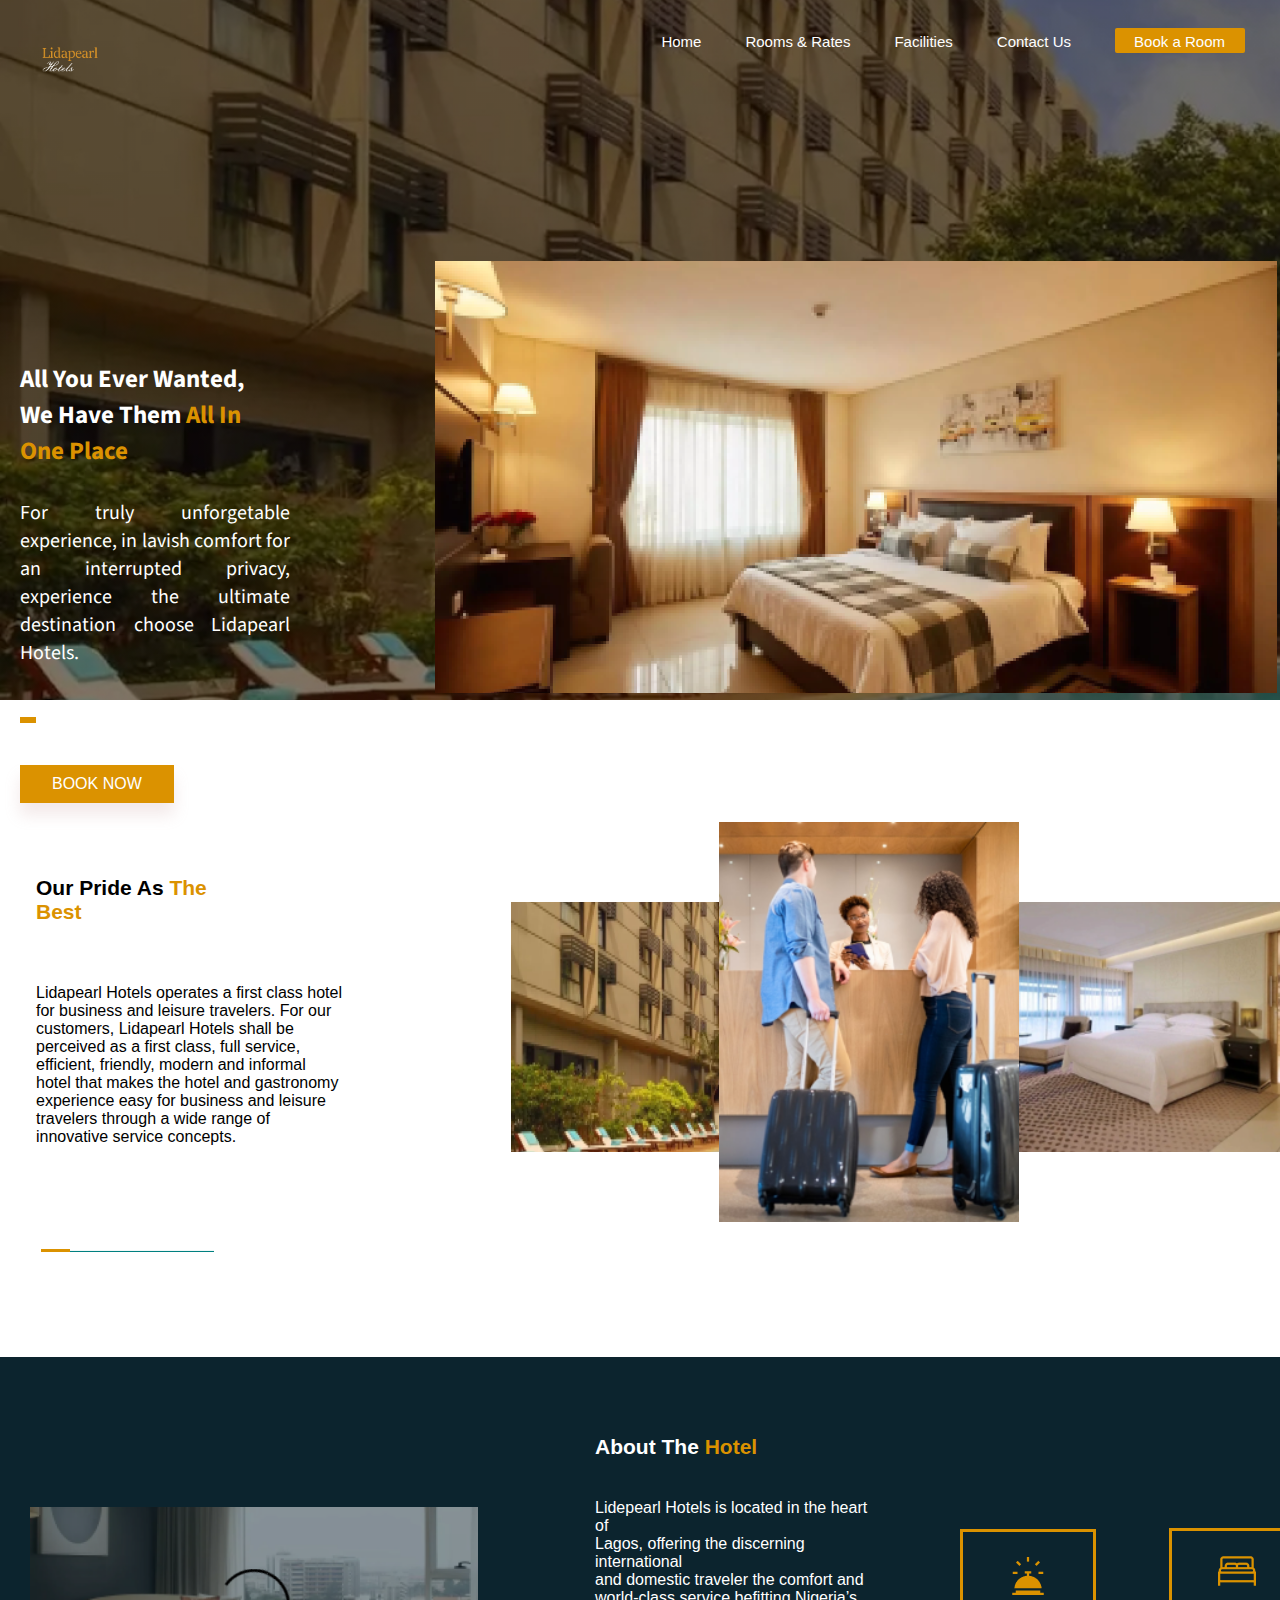
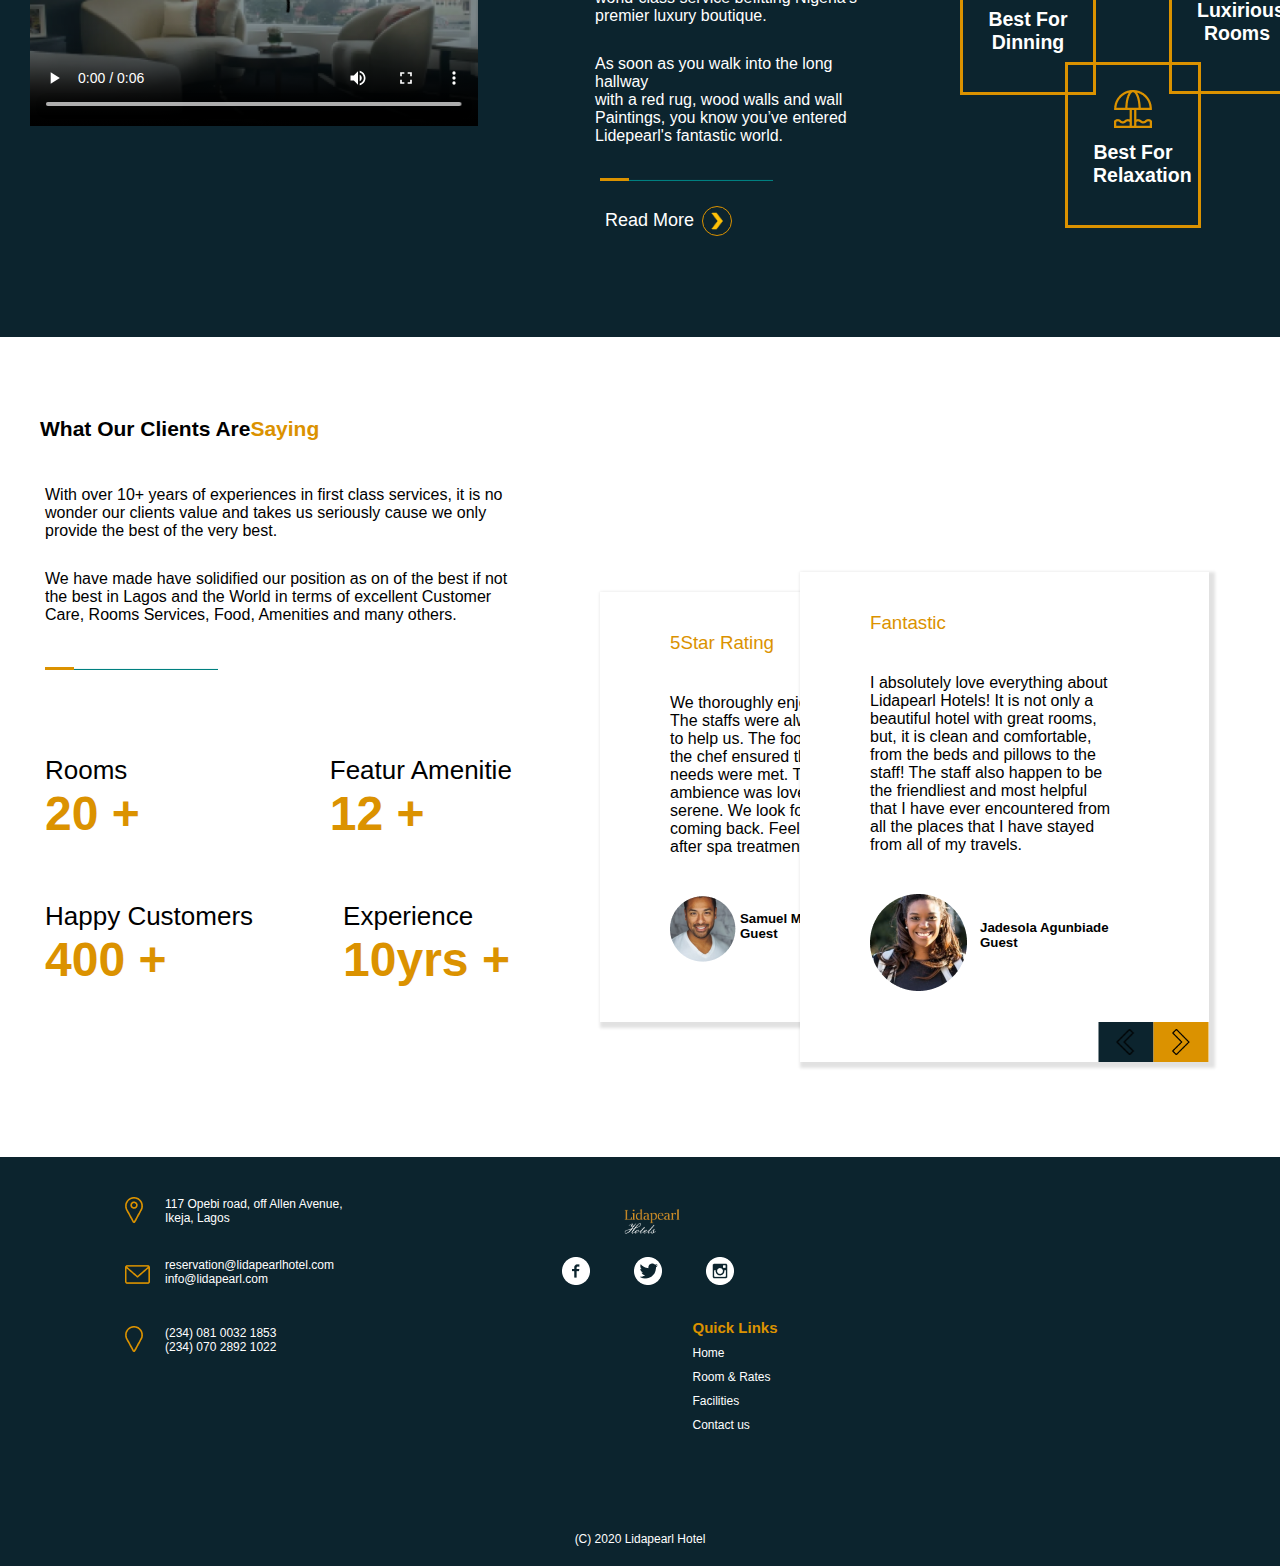
==== commit 3cc8463c: "Update index.html" ====
--- a/index.html
+++ b/index.html
@@ -221,10 +221,10 @@
     <div class="third">
         <h5>Quick Links</h5>
         <ul>
-            <a href=""><li>Home</li></a>
-            <a href=""><li>Room & Rates</li></a>
-            <a href=""><li>Facilities</li></a>
-            <a href=""><li>Contact us</li></a>
+            <a href="index.html"><li>Home</li></a>
+            <a href="rooms.html"><li>Room & Rates</li></a>
+            <a href="facilities-page.html"><li>Facilities</li></a>
+            <a href="contact.html"><li>Contact us</li></a>
         </ul>
     </div>
 
--- a/style/index.css
+++ b/style/index.css
@@ -92,7 +92,7 @@
 	float: right;
 	margin-right: 3px;
 	position: relative;
-	top: 150px;
+    top: 150px;
 }
 
 .main-article h2{
@@ -233,107 +233,6 @@
 font-size: 12px;
 text-align: center;
 }
-
-
-
-
-@media screen and (min-width: 700px)
-{
-*{
-    max-width: 1150px;
-}
-.head .logo{
-    width: 100px;
-    height: 60px;
-}
-
-.head .nav .content a{
-    font-size: 15px;
-}
-
-.head .nav .content a #book{
-    width: 110px;
-}
-}
-
-
-
-
-
-@media screen and (min-width: 1150px)
-{
-*{
-    max-width: 1500px;
-}
-
-.head .nav{
-    margin-left: 30px;
-}
-.head .nav .menu{
-    display: none;
-}
-
-.head .nav .content{
-    display: block;
-    top: 0;
-    text-align: right;
-    margin-right: 50px;
-}
-
-.head .nav .content a{
-    display: inline-block;
-}
-
-.head .nav .content a #book{
-    float: none;
-}
-
-.text2, .text3{
-   float: left;
-}
-
-.text2 .line, .text2 .goldline{
-   display: block;
-}
-
-.text3 .line, .text3 .goldline{
-   display: block;
-}
-
-
-.rooms{
-   float: right;
-   margin-left: 70px;
-   margin-right: 70px;
-}
-
-.promo{
-   clear: both;
-   padding-top: 30px;
-}
-
-.footer .first, .second, .third{
-       float: left;
-       margin: 0 100px 0 100px;
-}
-
-.footer .bottom{
-    clear: both;
-    padding-top: 50px;
-}
-
-
-
-.footer{
-    display: inline-block;
-    margin-top: 20px;
-}
-
-
-}
-
-
-
 
 /* CONTENT AREA */
 #content-area{
@@ -789,7 +688,74 @@
 }
 
 
-/**/
-@media (min-width: 768) {
-	
-}+
+@media screen and (min-width: 700px)
+{
+*{
+    max-width: 1150px;
+}
+.head .logo{
+    width: 100px;
+    height: 60px;
+}
+
+.head .nav .content a{
+    font-size: 15px;
+}
+
+.head .nav .content a #book{
+    width: 110px;
+}
+
+}
+
+
+
+
+
+@media screen and (min-width: 1150px)
+{
+*{
+    max-width: 1500px;
+}
+
+.head .nav{
+    margin-left: 30px;
+}
+.head .nav .menu{
+    display: none;
+}
+
+.head .nav .content{
+    display: block;
+    top: 0;
+    text-align: right;
+    margin-right: 50px;
+}
+
+.head .nav .content a{
+    display: inline-block;
+}
+
+.head .nav .content a #book{
+    float: none;
+}
+
+.footer .first, .second, .third{
+       float: left;
+       margin: 0 100px 0 100px;
+}
+
+.footer .bottom{
+    clear: both;
+    padding-top: 50px;
+}
+
+.footer{
+    display: inline-block;
+    margin-top: 20px;
+}
+
+
+}
+
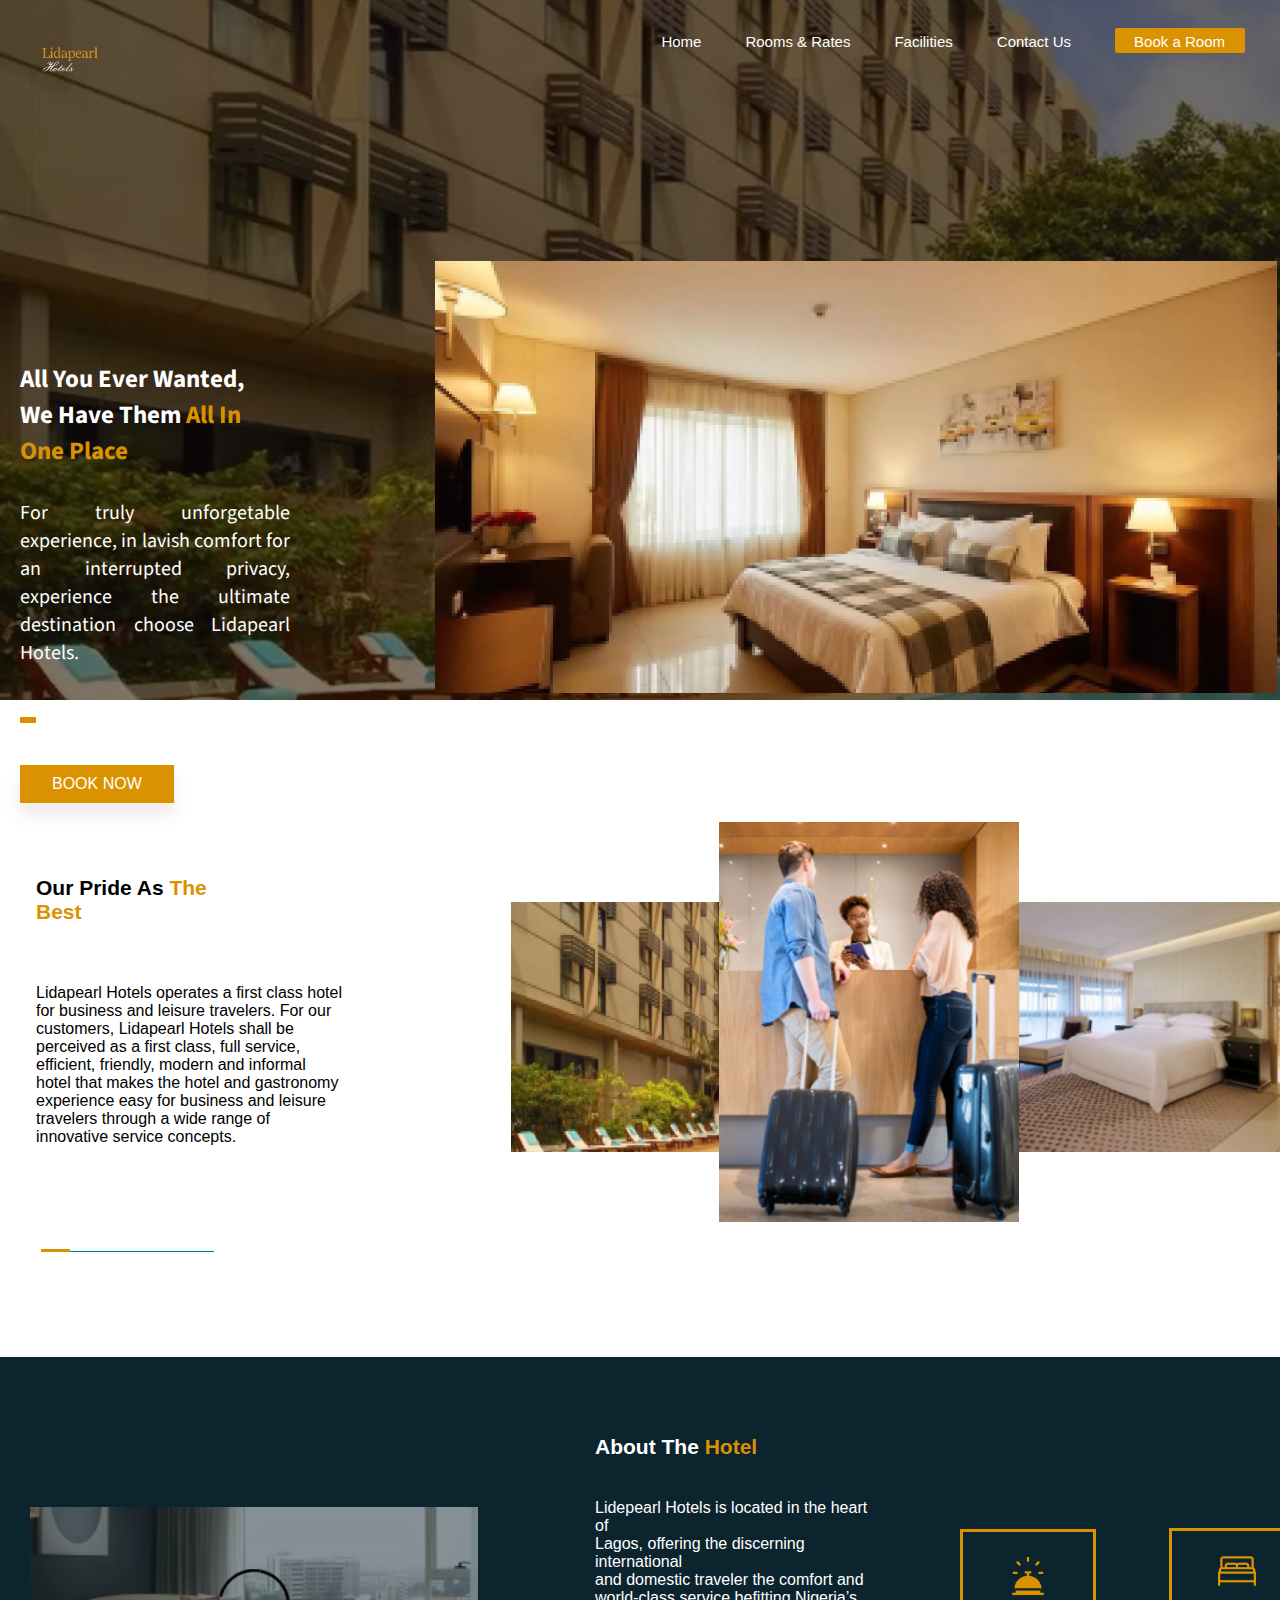
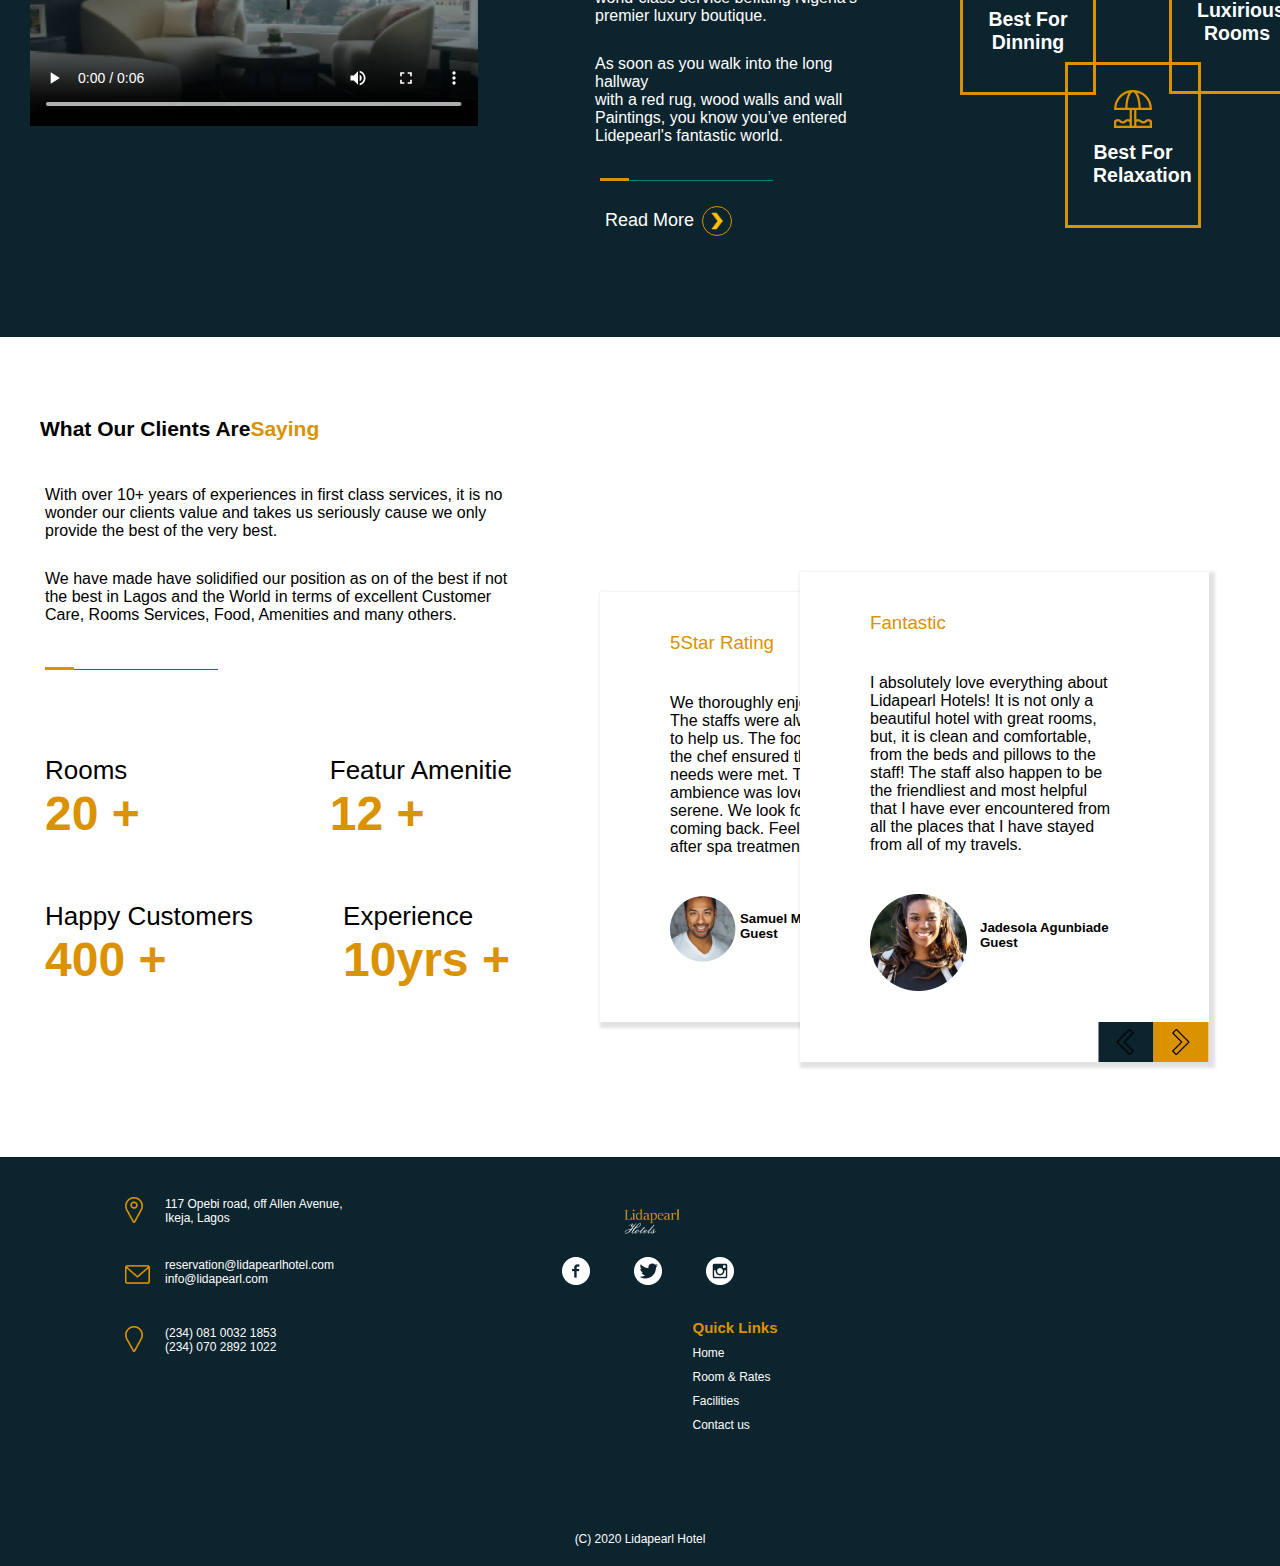
==== commit a327455b: "Update index.html" ====
--- a/index.html
+++ b/index.html
@@ -222,7 +222,7 @@
         <h5>Quick Links</h5>
         <ul>
             <a href="index.html"><li>Home</li></a>
-            <a href="rooms.html"><li>Room & Rates</li></a>
+            <a href="room.html"><li>Room & Rates</li></a>
             <a href="facilities-page.html"><li>Facilities</li></a>
             <a href="contact.html"><li>Contact us</li></a>
         </ul>
